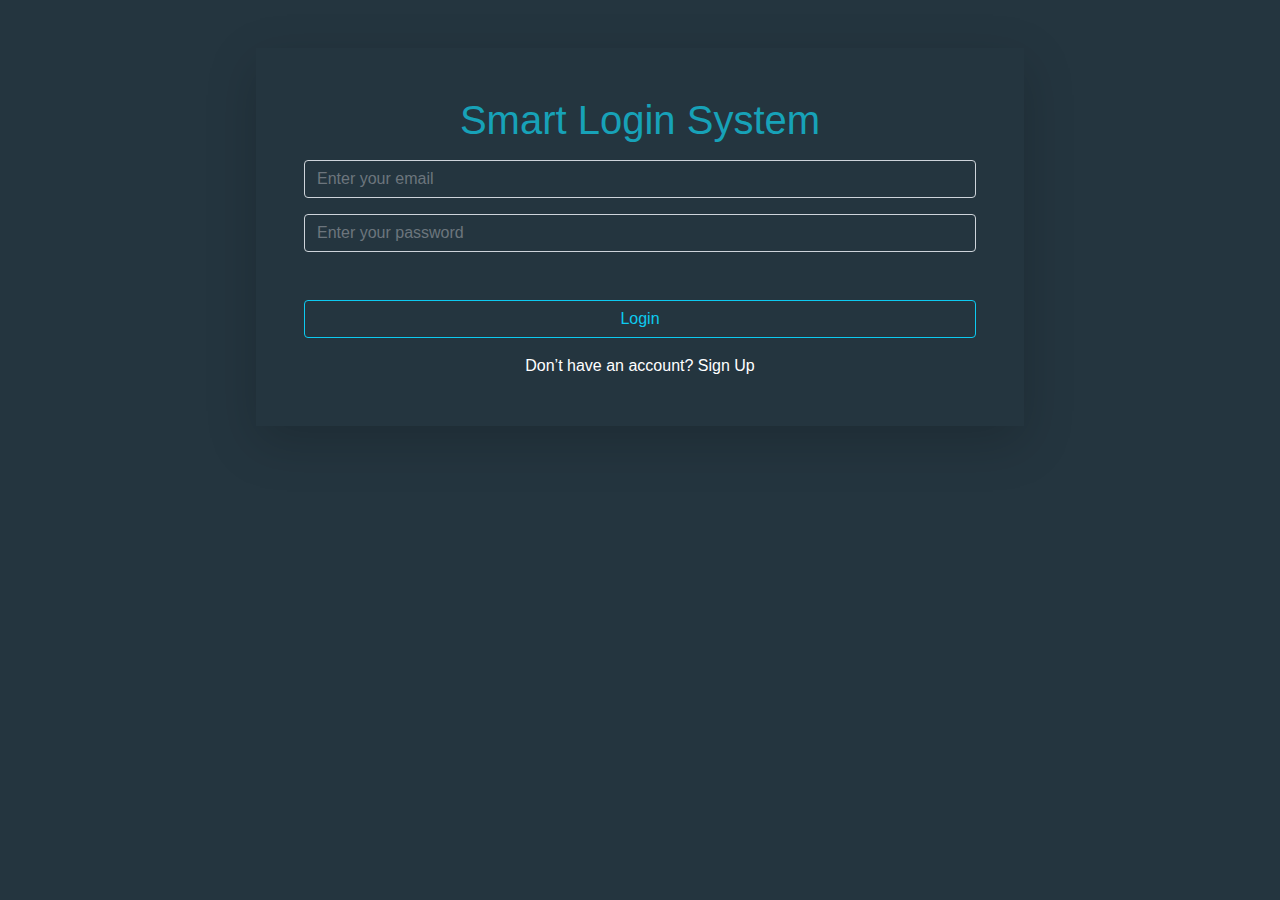
==== index.html @ 677a5d19 "first commit" ====
<!DOCTYPE html>
<html lang="en">

<head>
    <meta charset="UTF-8">
    <meta http-equiv="X-UA-Compatible" content="IE=edge">
    <meta name="viewport" content="width=device-width, initial-scale=1.0">
    <title>Login</title>
    <link rel="stylesheet" href="css/bootstrap.min.css">
    <link rel="stylesheet" href="css/style.css">
</head>

<body>

    <div class="login-form w-90 my-5 mx-auto shadow-lg d-flex justify-content-center align-items-center">
        <div class="content m-5 w-100 h-50 text-center ">
            <h1>Smart Login System</h1>

            <div class="input-group my-3">
                <input id="email" type="email" class="form-control " placeholder="Enter your email">
            </div>

            <div class="input-group mb-5">
                <input id="pass" type="password" class="form-control " placeholder="Enter your password">
            </div>

            <div id="error-msg" class="text-danger mb-3"></div>

            <button onclick="login();" class="btn btn-outline-info form-control mb-3"> Login
            </button>

            <p class="d-inline">Don’t have an account?</p>
            <a href="signup.html" target="_blank" class="">Sign Up</a>
        </div>
    </div>

    <script src="js/script.js"></script>
</body>

</html>
---- css/style.css ----
body {
  background-color: rgb(36, 53, 63);
  font-family: "Titillium Web", sans-serif;
}
.w-90 {
  width: 60%;
}
.login-form {
  background-color: rgb(36, 53, 63);
}
.login-form .content h1 {
  color: #17a2b8;
}
.login-form .content input {
    background-color: rgb(36, 53, 63);
    color: #fff;
}
.login-form p {
  color: #fff;
}

.login-form a {
  text-decoration: none;
  color: #fff;
}
.login-form a:hover {
    text-decoration: underline;
}
#hello {
  color: #17a2b8;
  font-size: 70px;
}
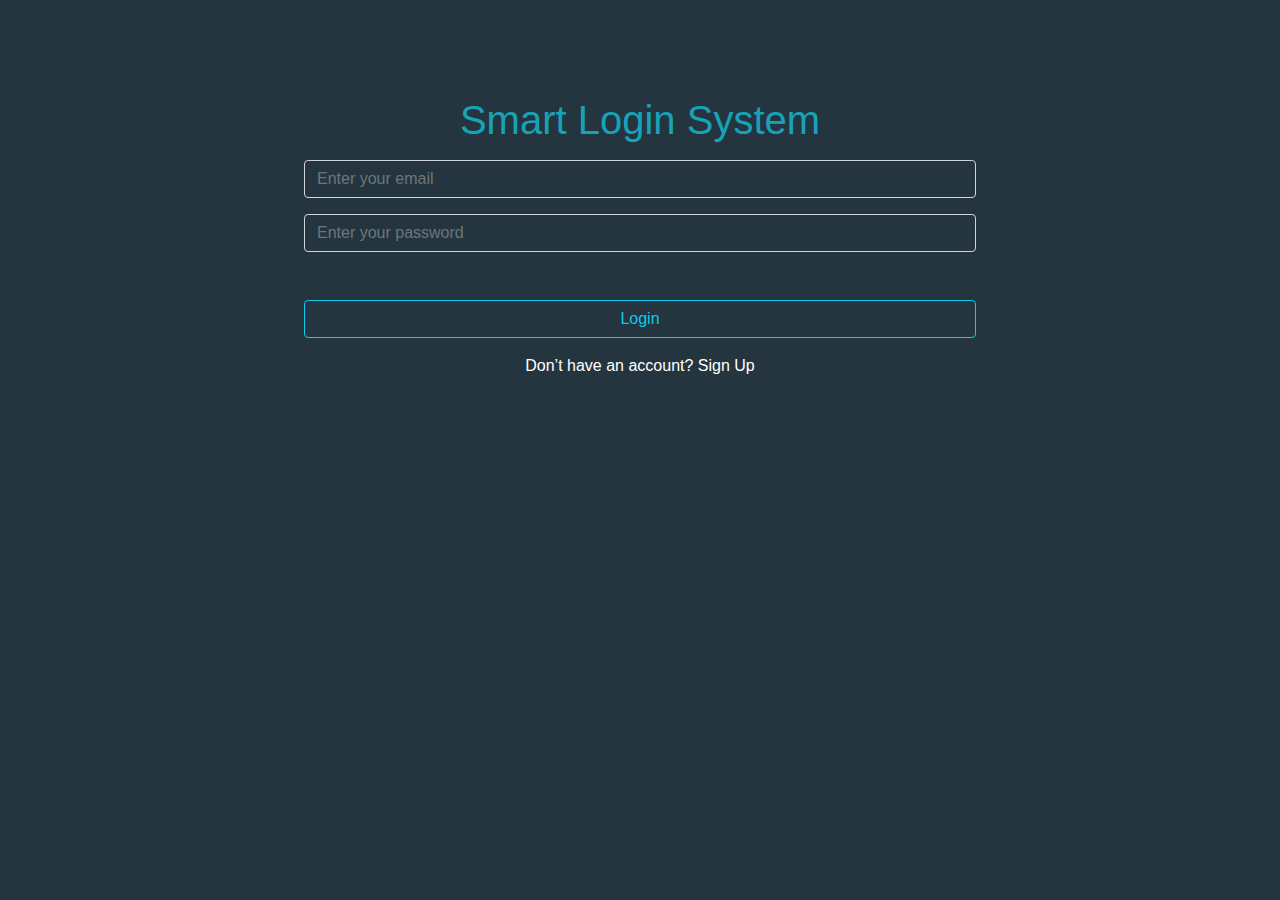
==== commit e83ef39c: "Update index.html" ====
--- a/index.html
+++ b/index.html
@@ -12,7 +12,7 @@
 
 <body>
 
-    <div class="login-form w-90 my-5 mx-auto shadow-lg d-flex justify-content-center align-items-center">
+    <div class="login-form w-90 my-5 mx-auto  d-flex justify-content-center align-items-center">
         <div class="content m-5 w-100 h-50 text-center ">
             <h1>Smart Login System</h1>
 
@@ -30,11 +30,11 @@
             </button>
 
             <p class="d-inline">Don’t have an account?</p>
-            <a href="signup.html" target="_blank" class="">Sign Up</a>
+            <a href="signup.html" class="">Sign Up</a>
         </div>
     </div>
 
     <script src="js/script.js"></script>
 </body>
 
-</html>+</html>
